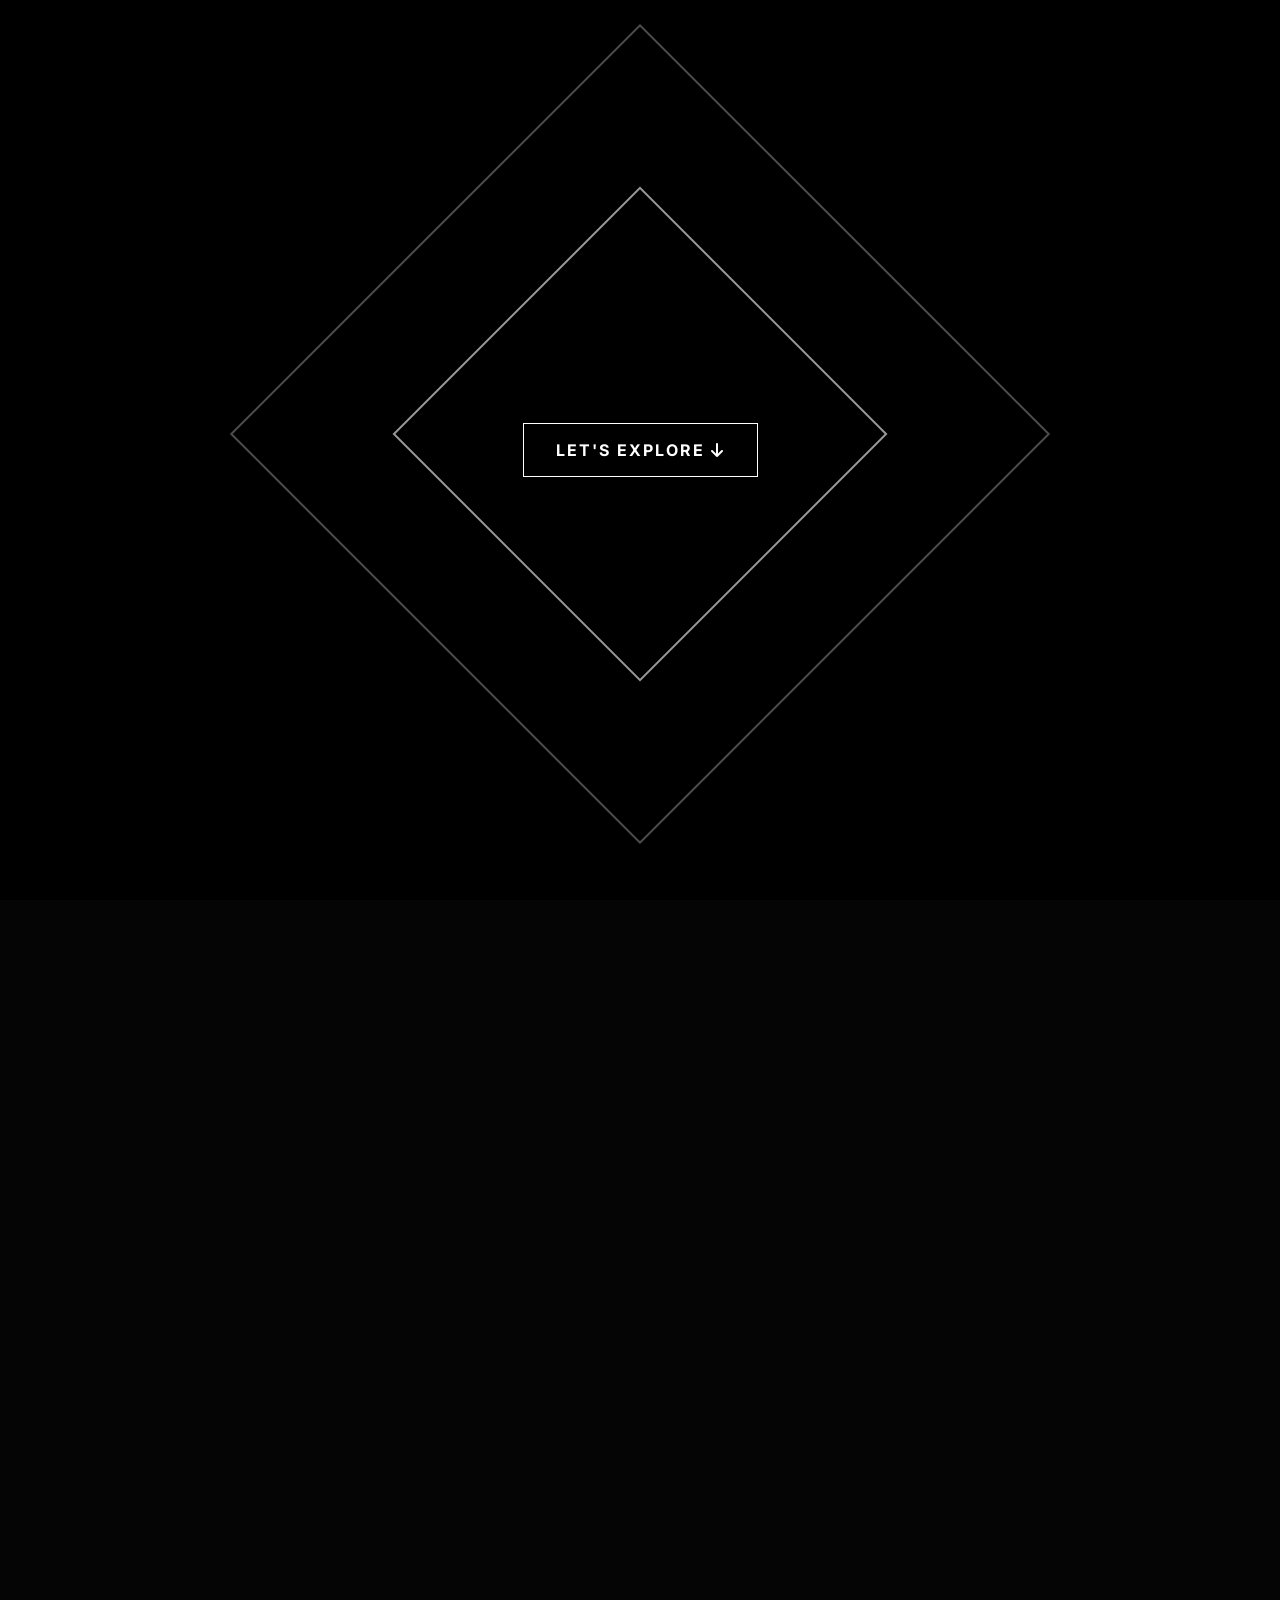
==== index.html @ 2e1646dc "Initial website upload" ====
<!DOCTYPE html>
<html lang="en">
<head>
  <meta charset="UTF-8">
  <meta name="viewport" content="width=device-width, initial-scale=1.0">
  <title>Science World Committee | SSGMCE</title>
  <link rel="preconnect" href="https://fonts.googleapis.com">
  <link rel="preconnect" href="https://fonts.gstatic.com" crossorigin>
  <link href="https://fonts.googleapis.com/css2?family=Inter:wght@300;400;700;900&display=swap" rel="stylesheet">
  <link rel="stylesheet" href="https://cdnjs.cloudflare.com/ajax/libs/font-awesome/6.4.0/css/all.min.css">
  <link rel="icon" type="image/jpeg" href="SW Logo.jpeg">
  <link rel="stylesheet" href="css/style.css">
</head>
<body>

  <!-- INTRO ANIMATION OVERLAY -->
  <div id="intro-overlay">
    <div class="intro-content">
      <div class="ring-container">
        <div class="ring ring-1"></div>
        <div class="ring ring-2"></div>
      </div>
      <button id="explore-btn">
        Let's Explore <i class="fas fa-arrow-down"></i>
      </button>
    </div>
  </div>

  <!-- MAIN SITE -->
  <div id="main-site" style="opacity: 0; pointer-events: none;">
    
    <!-- NAVIGATION -->
    <header>
      <div class="header-inner container">
        <div class="brand">
          <img src="https://z-cdn-media.chatglm.cn/files/b7ca6a47-f048-4c23-a2a1-96e12e2f1fa7.jpeg?auth_key=1870298744-bee02cce74674ecb83049422b8ecd4e4-0-40f780ec0bc13d60cdf6ac2f17cf4b11" alt="SW Logo">
          <span>Science World</span>
        </div>
        <nav>
          <ul>
            <li><a href="#about">About</a></li>
            <li><a href="#events">Events</a></li>
            <li><a href="gallery.html">Gallery</a></li>
            <li><a href="#resources">Resources</a></li>
            <li class="dropdown">
              <a href="members-2025-26.html">Members <i class="fas fa-chevron-down"></i></a>
              <ul class="dropdown-menu">
                <li><a href="members-2023-24.html">2023-2024</a></li>
                <li><a href="members-2024-25.html">2024-2025</a></li>
                <li><a href="members-2025-26.html">2025-2026</a></li>
              </ul>
            </li>
            <li><a href="#contact">Contact</a></li>
          </ul>
        </nav>
      </div>
    </header>

    <!-- HERO SECTION -->
    <section class="hero">
      <div class="container">
        <h1 id="hero-title">Science<br>World<br>Committee</h1>
        <p class="scroll-reveal">SSGMCE Shegaon • Student Driven Initiative</p>
        <div style="margin-top: 2rem;" class="scroll-reveal">
          <a href="#events" class="btn">Explore Events</a>
        </div>
      </div>
    </section>

    <!-- SUBTLE MARQUEE -->
    <div class="marquee-wrapper">
      <div class="container">
        <div class="marquee-content">
          INNOVATION &nbsp;•&nbsp; ENGINEERING &nbsp;•&nbsp; SCIENCE &nbsp;•&nbsp; TECHNOLOGY &nbsp;•&nbsp; SSGMCE &nbsp;•&nbsp; FUTURE &nbsp;•&nbsp;
          INNOVATION &nbsp;•&nbsp; ENGINEERING &nbsp;•&nbsp; SCIENCE &nbsp;•&nbsp; TECHNOLOGY &nbsp;•&nbsp; SSGMCE &nbsp;•&nbsp; FUTURE &nbsp;•&nbsp;
        </div>
      </div>
    </div>

    <!-- TIMELINE SECTION (FIXED SCREEN) -->
    <section class="timeline-section">
      <div class="timeline-viewport" aria-hidden="true">
        <!-- Slides -->
        <div class="timeline-slide active" style="background-image:url('member images/Year 2023.jpeg')"></div>
        <div class="timeline-slide" style="background-image:url('member images/Year 2024.jpeg')"></div>
        <div class="timeline-slide" style="background-image:url('member images/Year 2025.jpeg')"></div>
        <div class="timeline-slide" style="background-image:url('member images/Year 2026.jpeg')"></div>
        <div class="timeline-overlay"></div>
      </div>
      
      <div class="timeline-inner">
        <div class="timeline-year" id="timeline-year" aria-live="polite">2023</div>
        <div class="timeline-caption" id="timeline-caption">Senior year of 2023-2024 which was the batch of nurturing and developing the committee</div>
        
        <!-- HEXAGONAL LINE NAVIGATION -->
        <div class="timeline-nav">
          <div class="hexagon-track" id="hexagon-track">
            <div class="hexagon-item" data-year="2023"><span>2023</span></div>
            <div class="hexagon-item" data-year="2024"><span>2024</span></div>
            <div class="hexagon-item" data-year="2025"><span>2025</span></div>
            <div class="hexagon-item" data-year="2026"><span>2026</span></div>
          </div>
        </div>
      </div>
    </section>

    <div class="container">
      <div class="layout-grid">
        
        <!-- LEFT COLUMN -->
        <div class="main-content">
          
          <div id="about" class="scroll-reveal">
            <h2 class="section-title">About Us</h2>
            <p style="font-size: 1.2rem; max-width: 700px; color: #aaa; margin-bottom: 3rem; line-height: 1.6;">
              The Science World Committee is the bridge between theoretical concepts and practical engineering applications. We foster a culture of scientific curiosity, innovation, and technical excellence.
            </p>
          </div>

          <!-- EVENTS SECTION -->
          <h2 class="section-title scroll-reveal" id="events">Events</h2>
          <div class="events-grid">
            <div class="event-card scroll-reveal">
              <div class="event-img-wrapper"><img src="C:\Users\Om More\Documents\science-world-site\test\gallery\WhatsApp Image 2026-02-21 at 6.56.11 PM.jpeg" alt="Witmania"></div>
              <div class="event-info"><h4>Witmania</h4></div>
            </div>
            <div class="event-card scroll-reveal">
              <div class="event-img-wrapper"><img src="C:\Users\Om More\Documents\science-world-site\test\gallery\ChandrayanQuiz1.jpeg.png" alt="Chandrayan Quiz"></div>
              <div class="event-info"><h4>Chandrayan Quiz</h4></div>
            </div>
            <div class="event-card scroll-reveal">
              <div class="event-img-wrapper"><img src="C:\Users\Om More\Documents\science-world-site\test\gallery\Spaceonwheels.jpeg" alt="Space on wheels"></div>
              <div class="event-info"><h4>Space on Wheels</h4></div>
            </div>
            <div class="event-card scroll-reveal">
              <div class="event-img-wrapper"><img src="C:\Users\Om More\Documents\science-world-site\test\gallery\WhatsApp Image 2026-02-21 at 6.56.08 PM.jpeg" alt="Vigyanverse"></div>
              <div class="event-info"><h4>Vigyanverse</h4></div>
            </div>
            <div class="event-card scroll-reveal">
              <div class="event-img-wrapper"><img src="C:\Users\Om More\Documents\science-world-site\test\gallery\Chandrayanquiz.jpeg" alt="Science Trivia"></div>
              <div class="event-info"><h4>Science Trivia</h4></div>
            </div>
            <div class="event-card scroll-reveal">
              <div class="event-img-wrapper"><img src="C:\Users\Om More\Documents\science-world-site\test\gallery\laser-green-1.jpeg" alt="Photon Fest"></div>
              <div class="event-info"><h4>Photon Fest</h4></div>
            </div>
            <div class="event-card scroll-reveal">
              <div class="event-img-wrapper"><img src="C:\Users\Om More\Documents\science-world-site\test\gallery\Pratyaksh.jpeg" alt="Pratyaksh"></div>
              <div class="event-info"><h4>Pratyaksh: from theory to practical</h4></div>
            </div>
            <div class="event-card scroll-reveal">
              <div class="event-img-wrapper"><img src="C:\Users\Om More\Documents\science-world-site\test\gallery\Pratibimb.jpeg" alt="Pratibimb"></div>
              <div class="event-info"><h4>Pratibimb</h4></div>
            </div>
          </div>

        </div>

        <!-- RIGHT COLUMN: SIDEBAR -->
        <div class="sidebar">
          <div class="sidebar-section scroll-reveal">
            <h3 class="sidebar-title">Notices</h3>
            <div class="notice-list">
              <div class="notice-item">
                <span class="notice-date">Feb 28, 2026</span>
                <a href="#">Release of podcast ORBIT OF IDEAS episode 1. Only on spotify.</a>
              </div>
              <div class="notice-item">
                <span class="notice-date">Feb 28, 2026</span>
              <a href="#">Results of the Photography Competition PRATIBIMB.</a>
              </div>
            </div>
          </div>

          <div class="sidebar-section scroll-reveal" id="resources">
            <h3 class="sidebar-title">Resources</h3>
            <div class="link-list">
              <a href="#"><span>Annual Report 25-26</span> <i class="fas fa-arrow-right"></i></a>
              <a href="#"><span>Feedback Form</span> <i class="fas fa-arrow-right"></i></a>
            </div>
          </div>

          <div class="sidebar-section scroll-reveal" id="contact">
            <h3 class="sidebar-title">Get in Touch</h3>
            <p style="margin-bottom: 1rem; color: var(--muted);">Shegaon, Maharashtra</p>
            <a href="mailto:scienceworld@ssgmce.ac.in" style="font-weight: 700; text-decoration: underline; color: #fff;">scienceworld@ssgmce.ac.in</a>
            <div style="margin-top: 1rem;">
              <a href="https://www.instagram.com/scienceworld_ssgmce" target="_blank" style="margin-right: 1rem; color: #fff;">
                <i class="fab fa-instagram"></i> @scienceworld_ssgmce
              </a>
              <br>
              <a href="https://www.linkedin.com/company/science-world-ssgmce" target="_blank" style="color: #fff;">
                <i class="fab fa-linkedin"></i> Science_World_ssgmce
              </a>
            </div>
          </div>
        </div>
      </div>
    </div>

    <!-- FOOTER -->
    <footer>
      <div class="brand" style="justify-content: center; margin-bottom: 2rem;">SCIENCE WORLD</div>
      <div class="footer-links">
        <a href="#">Home</a>
        <a href="#about">About</a>
        <a href="#events">Events</a>
        <a href="gallery.html">Gallery</a>
        <a href="members.html">Team</a>
        <a href="#contact">Contact</a>
      </div>
      <p style="font-size: 0.8rem; color: #555;">&copy; 2026 Science World Committee. <br>
         Exploring Today, Engineering Tomorrow.</p>
    </footer>
  </div>

  <!-- SCRIPTS -->
  <script>
    // --- 1. INTRO ANIMATION LOGIC ---
    const overlay = document.getElementById('intro-overlay');
    const mainSite = document.getElementById('main-site');
    const exploreBtn = document.getElementById('explore-btn');
    const rings = document.querySelector('.ring-container');
    
    exploreBtn.addEventListener('click', () => {
      rings.style.opacity = '0';
      exploreBtn.style.opacity = '0';
      setTimeout(() => {
        overlay.style.opacity = '0';
        overlay.style.visibility = 'hidden';
        mainSite.style.opacity = '1';
        mainSite.style.pointerEvents = 'all';
        triggerHeroAnimation();
      }, 600);
    });

    // --- 2. HERO TEXT SCRAMBLE ANIMATION ---
    function triggerHeroAnimation(){
      const el = document.getElementById('hero-title');
      el.style.opacity = '1';
      const textLines = ["Science", "World", "Committee"];
      const chars = "ABCDEFGHIJKLMNOPQRSTUVWXYZ0123456789@#$%";
      let iteration = 0;
      
      const interval = setInterval(() => {
         el.innerHTML = textLines.map((line, lineIndex) => {
            return line.split("").map((char, charIndex) => {
                if(iteration > (charIndex + lineIndex * 5)) return line[charIndex];
                return chars[Math.floor(Math.random() * chars.length)];
            }).join("");
         }).join("<br>");
         if(iteration > 50){ clearInterval(interval); el.innerHTML = textLines.join("<br>"); }
         iteration += 1;
      }, 30);
    }

    // --- 3. SCROLL REVEAL ANIMATION ---
    function revealOnScroll() {
      const reveals = document.querySelectorAll('.scroll-reveal');
      const windowHeight = window.innerHeight;
      reveals.forEach(element => {
        const elementTop = element.getBoundingClientRect().top;
        if (elementTop < windowHeight - 150) element.classList.add('active');
      });
    }
    window.addEventListener('scroll', revealOnScroll);
    revealOnScroll();

    // --- 4. TIMELINE LOGIC (FIXED SCREEN WITH ROTATING HEXAGONS) ---
    (function(){
      const frames = [
        { year: 2023, caption: 'Senior year of 2023-2024 which was the batch of nurturing and developing the committee' },
        { year: 2024, caption: 'Growth: workshops, partnerships and expanded projects.' },
        { year: 2025, caption: 'Maturation: large-scale festivals and competitions.' },
        { year: 2026, caption: 'Future: research, cross-campus collaboration and scale.' }
      ];

      const slides = Array.from(document.querySelectorAll('.timeline-slide'));
      const yearEl = document.getElementById('timeline-year');
      const captionEl = document.getElementById('timeline-caption');
      const section = document.querySelector('.timeline-section');
      const hexItems = document.querySelectorAll('.hexagon-item');
      const hexTrack = document.getElementById('hexagon-track');

      function clamp(v, a, b){ return Math.max(a, Math.min(b, v)); }
      
      function setActive(index){
        // Slide Opacity
        slides.forEach((s,i)=> s.classList.toggle('active', i===index));
        
        // Text
        if(frames[index]) captionEl.textContent = frames[index].caption;

        // Hexagon Animation
        hexItems.forEach((h, i) => {
          if(i === index) {
            h.classList.add('active');
          } else {
            h.classList.remove('active');
          }
        });

        // Move Track to center active item
        // Each item is approx 90px wide + 20px gap = 110px
        // Center offset = -(index * 110) + (50vw - 45px)
        if(hexTrack) {
          const itemWidth = 90; // approximate width
          const offset = (index * 110); 
          hexTrack.style.transform = `translateX(calc(50vw - 55px - ${offset}px))`;
        }
      }

      function update(){
        if(!section) return;
        const rect = section.getBoundingClientRect();
        const vh = window.innerHeight || document.documentElement.clientHeight;
        
        // Calculate progress only when section is in view
        const total = Math.max(1, rect.height - vh);
        const progress = clamp((-rect.top) / total, 0, 1);

        // Update Year Counter
        const startYear = frames[0].year;
        const endYear = frames[frames.length-1].year;
        yearEl.textContent = Math.floor(startYear + (endYear - startYear) * progress);

        // Update Slide and Hexagons
        const slideIndex = Math.min(Math.floor(progress * frames.length), frames.length - 1);
        setActive(slideIndex);
      }

      function loop(){ update(); requestAnimationFrame(loop); }
      if(slides.length) setActive(0);
      requestAnimationFrame(loop);
      window.addEventListener('resize', update, { passive: true });
    })();
  </script>
</body>
</html>
---- css/style.css ----
/* --- BASE STYLES --- */
:root {
  --bg: #050505;
  --surface: #111111;
  --text: #f0f0f0;
  --muted: #888888;
  --accent: #ffffff;
  --border: #222222;
  --font-main: 'Inter', sans-serif;
}

* { box-sizing: border-box; margin: 0; padding: 0; }
html { scroll-behavior: smooth; }
body { font-family: var(--font-main); background-color: var(--bg); color: var(--text); line-height: 1.5; overflow-x: hidden; }
a { color: inherit; text-decoration: none; }
img { max-width: 100%; display: block; }
.container { max-width: 1200px; margin: 0 auto; padding: 0 2rem; position: relative; z-index: 2; }

/* --- SCROLL REVEAL ANIMATION --- */
.scroll-reveal { opacity: 0; transform: translateY(50px); transition: all 0.8s cubic-bezier(0.2, 0.8, 0.2, 1); }
.scroll-reveal.active { opacity: 1; transform: translateY(0); }

/* --- INTRO ANIMATION --- */
#intro-overlay { position: fixed; top: 0; left: 0; width: 100%; height: 100vh; background-color: #000; z-index: 9999; display: flex; justify-content: center; align-items: center; transition: opacity 0.8s ease, visibility 0.8s ease; }
#intro-overlay.hidden { opacity: 0; visibility: hidden; pointer-events: none; }
.intro-content { position: relative; display: flex; flex-direction: column; justify-content: center; align-items: center; text-align: center; }
.ring-container { position: relative; width: 200px; height: 200px; margin-bottom: 2rem; transition: opacity 0.6s ease; }
.ring { position: absolute; top: 50%; left: 50%; transform: translate(-50%, -50%); border: 2px solid rgba(255, 255, 255, 0.3); transition: all 0.5s; }
.ring-1 { width: 580px; height: 580px; transform: translate(-50%, -50%) rotate(45deg); animation: spin 10s linear infinite; }
.ring-2 { width: 350px; height: 350px; transform: translate(-50%, -50%) rotate(45deg); animation: spin-reverse 7s linear infinite; border-color: rgba(255, 255, 255, 0.6); }
@keyframes spin { 0% { transform: translate(-50%, -50%) rotate(0deg); } 100% { transform: translate(-50%, -50%) rotate(360deg); } }
@keyframes spin-reverse { 0% { transform: translate(-50%, -50%) rotate(0deg); } 100% { transform: translate(-50%, -50%) rotate(-360deg); } }
#explore-btn { background: transparent; color: #fff; border: 1px solid #fff; padding: 1rem 2rem; font-family: var(--font-main); font-weight: 700; font-size: 1rem; cursor: pointer; text-transform: uppercase; letter-spacing: 2px; transition: all 0.3s; z-index: 10; position: fixed; }
#explore-btn:hover { background: #fff; color: #000; box-shadow: 0 0 20px rgba(255,255,255, 0.5); }

/* --- HEADER --- */
header { position: fixed; top: 0; left: 0; width: 100%; z-index: 1000; padding: 1rem 0; background: rgba(5, 5, 5, 0.85); backdrop-filter: blur(10px); border-bottom: 1px solid rgba(255,255,255,0.05); }
.header-inner { display: flex; justify-content: space-between; align-items: center; }
.brand { display: flex; align-items: center; gap: 0.75rem; font-weight: 700; letter-spacing: -0.5px; }
.brand img { width: 40px; height: 40px; border-radius: 50%; border: 2px solid var(--text); filter: grayscale(100%); }
nav ul { display: flex; list-style: none; gap: 2rem; }
nav a { font-size: 0.9rem; color: var(--muted); transition: color 0.3s; font-weight: 500; }
nav a:hover, nav a.active { color: var(--text); }

/* --- DROPDOWN MENU --- */
.dropdown { position: relative; }
.dropdown > a i { margin-left: 0.5rem; font-size: 0.75rem; transition: transform 0.3s ease; }
.dropdown:hover > a i { transform: rotate(180deg); }
.dropdown-menu { position: absolute; top: 100%; left: 0; background: rgba(17, 17, 17, 0.95); border: 1px solid var(--border); border-top: none; list-style: none; min-width: 150px; opacity: 0; visibility: hidden; transform: translateY(-10px); transition: all 0.3s ease; backdrop-filter: blur(10px); margin-top: 0.5rem; padding: 0.5rem 0; z-index: 1001; display: flex; flex-direction: column; }
.dropdown:hover .dropdown-menu { opacity: 1; visibility: visible; transform: translateY(0); }
.dropdown-menu li { padding: 0; }
.dropdown-menu a { display: block; padding: 0.6rem 1.2rem; color: var(--muted); transition: all 0.2s ease; font-size: 0.75rem; white-space: nowrap; }
.dropdown-menu a:hover { color: var(--text); background-color: rgba(255, 255, 255, 0.05); }
.btn { background: var(--accent); color: #000; padding: 0.6rem 1.5rem; border-radius: 2px; font-weight: 700; text-transform: uppercase; font-size: 0.8rem; letter-spacing: 0.5px; transition: all 0.3s; border: 1px solid #fff; }
.btn:hover { background: transparent; color: #fff; }

/* --- HERO --- */
.hero { height: 80vh; display: flex; align-items: center; position: relative; background: radial-gradient(circle at top right, #1a1a1a, #050505); }
.hero h1 { font-size: clamp(3rem, 10vw, 7rem); line-height: 0.9; font-weight: 900; letter-spacing: -2px; margin-bottom: 1rem; color: #fff; opacity: 0; }
.hero p { font-size: 1.1rem; color: var(--muted); letter-spacing: 1px; text-transform: uppercase; }

/* --- MARQUEE --- */
.marquee-wrapper { padding-top: 80px; background: var(--surface); overflow: hidden; border-bottom: 1px solid var(--border); padding-bottom: 1rem; }
.marquee-content { display: flex; white-space: nowrap; animation: marquee 20s linear infinite; font-size: 0.9rem; color: var(--muted); font-weight: 500; }
@keyframes marquee { 0% { transform: translateX(0); } 100% { transform: translateX(-50%); } }

/* --- TIMELINE SECTION --- */
.timeline-section { position: relative; height: 400vh; background: #000; }
.timeline-viewport { position: sticky; top: 0; height: 100vh; width: 100%; overflow: hidden; }
.timeline-slide { position: absolute; top: 0; left: 0; width: 100%; height: 100%; background-size: cover; background-position: center; opacity: 0; transition: opacity 1s ease; }
.timeline-slide.active { opacity: 1; }
.timeline-inner { position: sticky; top: 0; height: 100vh; display: flex; flex-direction: column; justify-content: center; padding: 2rem; color: #fff; }
.timeline-year { font-size: 12vw; font-weight: 900; line-height: 1; opacity: 0.8; color: #130b0b; }
.timeline-caption { font-size: 1.5rem; max-width: 500px; margin-top: 1rem; border-left: 3px solid #150f0f; padding-left: 1rem; color: #0a0606; }

/* HEXAGON NAV */
.timeline-nav {
  position: absolute;
  bottom: 60px;
  left: 0;
  width: 100%;
  height: 100px;
  display: flex;
  justify-content: center;
  align-items: center;
  overflow: hidden;
  mask-image: linear-gradient(to right, transparent, black 20%, black 80%, transparent);
  -webkit-mask-image: linear-gradient(to right, transparent, black 20%, black 80%, transparent);
}

.hexagon-track {
  display: flex;
  gap: 20px;
  transition: transform 0.6s cubic-bezier(0.25, 1, 0.5, 1);
}

.hexagon-item {
  width: 80px;
  height: 92px;
  background-color: var(--surface);
  color: var(--muted);
  display: flex;
  justify-content: center;
  align-items: center;
  font-weight: 700;
  font-size: 1rem;
  clip-path: polygon(50% 0%, 100% 25%, 100% 75%, 50% 100%, 0% 75%, 0% 25%);
  flex-shrink: 0;
  transition: all 0.4s ease;
  cursor: default;
  position: relative;
}

.hexagon-item span { position: relative; z-index: 2; }

.hexagon-item.active {
  background-color: #fff;
  color: #000;
  transform: scale(1.2) rotate(0deg); 
  animation: hexRotate 0.8s ease-out;
}

@keyframes hexRotate {
  0% { transform: scale(1.0) rotate(0deg); }
  50% { transform: scale(1.3) rotate(180deg); }
  100% { transform: scale(1.2) rotate(360deg); }
}

/* --- LAYOUT GRID --- */
.layout-grid { display: grid; grid-template-columns: 1fr 350px; gap: 4rem; padding: 4rem 0; }
@media (max-width: 900px) { .layout-grid { grid-template-columns: 1fr; } nav ul { display: none; } }
.main-content { min-width: 0; }
.section-title { font-size: 2rem; font-weight: 700; margin-bottom: 2rem; border-bottom: 1px solid var(--border); padding-bottom: 0.5rem; display: inline-block; color: #fff; }

/* --- EVENTS GRID --- */
.events-grid { display: grid; grid-template-columns: repeat(auto-fit, minmax(250px, 1fr)); gap: 1.5rem; margin-bottom: 4rem; }
.event-card { background: var(--surface); border: 1px solid var(--border); overflow: hidden; transition: all 0.3s ease; }
.event-card:hover { border-color: #fff; transform: translateY(-5px); }
.event-img-wrapper { height: 180px; overflow: hidden; }
.event-img-wrapper img { width: 100%; height: 100%; object-fit: cover; filter: grayscale(100%); transition: filter 0.4s ease, transform 0.4s ease; }
.event-card:hover .event-img-wrapper img { filter: grayscale(0%); transform: scale(1.05); }
.event-info { padding: 1.5rem; }
.event-info h4 { font-size: 1.1rem; font-weight: 700; color: #fff; margin: 0; }

/* Sidebar */
.sidebar-section { background: var(--surface); border: 1px solid var(--border); padding: 1.5rem; margin-bottom: 2rem; }
.sidebar-title { font-size: 1rem; text-transform: uppercase; letter-spacing: 1px; border-bottom: 1px solid var(--border); padding-bottom: 0.75rem; margin-bottom: 1rem; font-weight: 700; color: #fff; }
.notice-item { margin-bottom: 1rem; border-bottom: 1px solid rgba(255,255,255,0.05); padding-bottom: 0.5rem; }
.notice-date { font-size: 0.75rem; color: #fff; display: block; margin-bottom: 0.25rem; }
.notice-item a { font-size: 0.9rem; color: #ccc; }
.notice-item a:hover { color: #fff; }
.link-list a { display: flex; justify-content: space-between; align-items: center; padding: 0.75rem 0; border-bottom: 1px solid rgba(255,255,255,0.05); font-size: 0.9rem; color: #ccc; }
.link-list a:hover { color: #fff; }

/* --- MEMBERS PAGE STYLES --- */
.page-header { padding-top: 120px; padding-bottom: 4rem; text-align: center; background: #000; }
.page-header h1 { font-size: 4rem; font-weight: 900; margin-bottom: 1rem; color: #fff; }
.page-header p { color: var(--muted); }

.mentors-section, .members-section { padding: 4rem 0; }
.mentors-grid, .members-grid { display: grid; grid-template-columns: repeat(auto-fit, minmax(200px, 1fr)); gap: 2rem; }
.team-category { font-size: 1.5rem; font-weight: 700; margin: 3rem 0 1.5rem; border-left: 4px solid #fff; padding-left: 1rem; color: var(--muted); }

.mentor-card, .member-card { background: var(--surface); border: 1px solid var(--border); padding: 2rem 1.5rem; text-align: center; transition: all 0.3s ease; }
.mentor-card:hover, .member-card:hover { border-color: #fff; }

.mentor-img, .member-img { width: 120px; height: 120px; border-radius: 50%; margin: 0 auto 1.5rem; object-fit: cover; object-position: center top; border: 2px solid #333; background-color: #000; }

.mentor-name, .member-name { font-size: 1.1rem; font-weight: 700; margin-bottom: 0.25rem; color: #fff; }
.mentor-role, .member-dept { color: var(--muted); font-size: 0.9rem; text-transform: uppercase; letter-spacing: 0.5px; }

/* --- FULL GALLERY PAGE --- */
.gallery-page-section { padding: 4rem 0; }
.gallery-page-grid { display: grid; grid-template-columns: repeat(auto-fit, minmax(300px, 1fr)); gap: 1.5rem; }
.gallery-item-full { overflow: hidden; border: 1px solid var(--border); transition: all 0.3s ease; }
.gallery-item-full img { width: 100%; height: 100%; object-fit: cover; filter: grayscale(100%); transition: all 0.5s ease; }
.gallery-item-full:hover { border-color: #fff; }
.gallery-item-full:hover img { filter: grayscale(0%); transform: scale(1.05); }

/* --- FOOTER --- */
footer { background: #000; padding: 4rem 2rem; text-align: center; border-top: 1px solid var(--border); margin-top: 4rem; }
.footer-links { display: flex; justify-content: center; gap: 2rem; margin-bottom: 2rem; flex-wrap: wrap; }
.footer-links a { color: var(--muted); font-size: 0.9rem; }
.footer-links a:hover { color: #fff; }
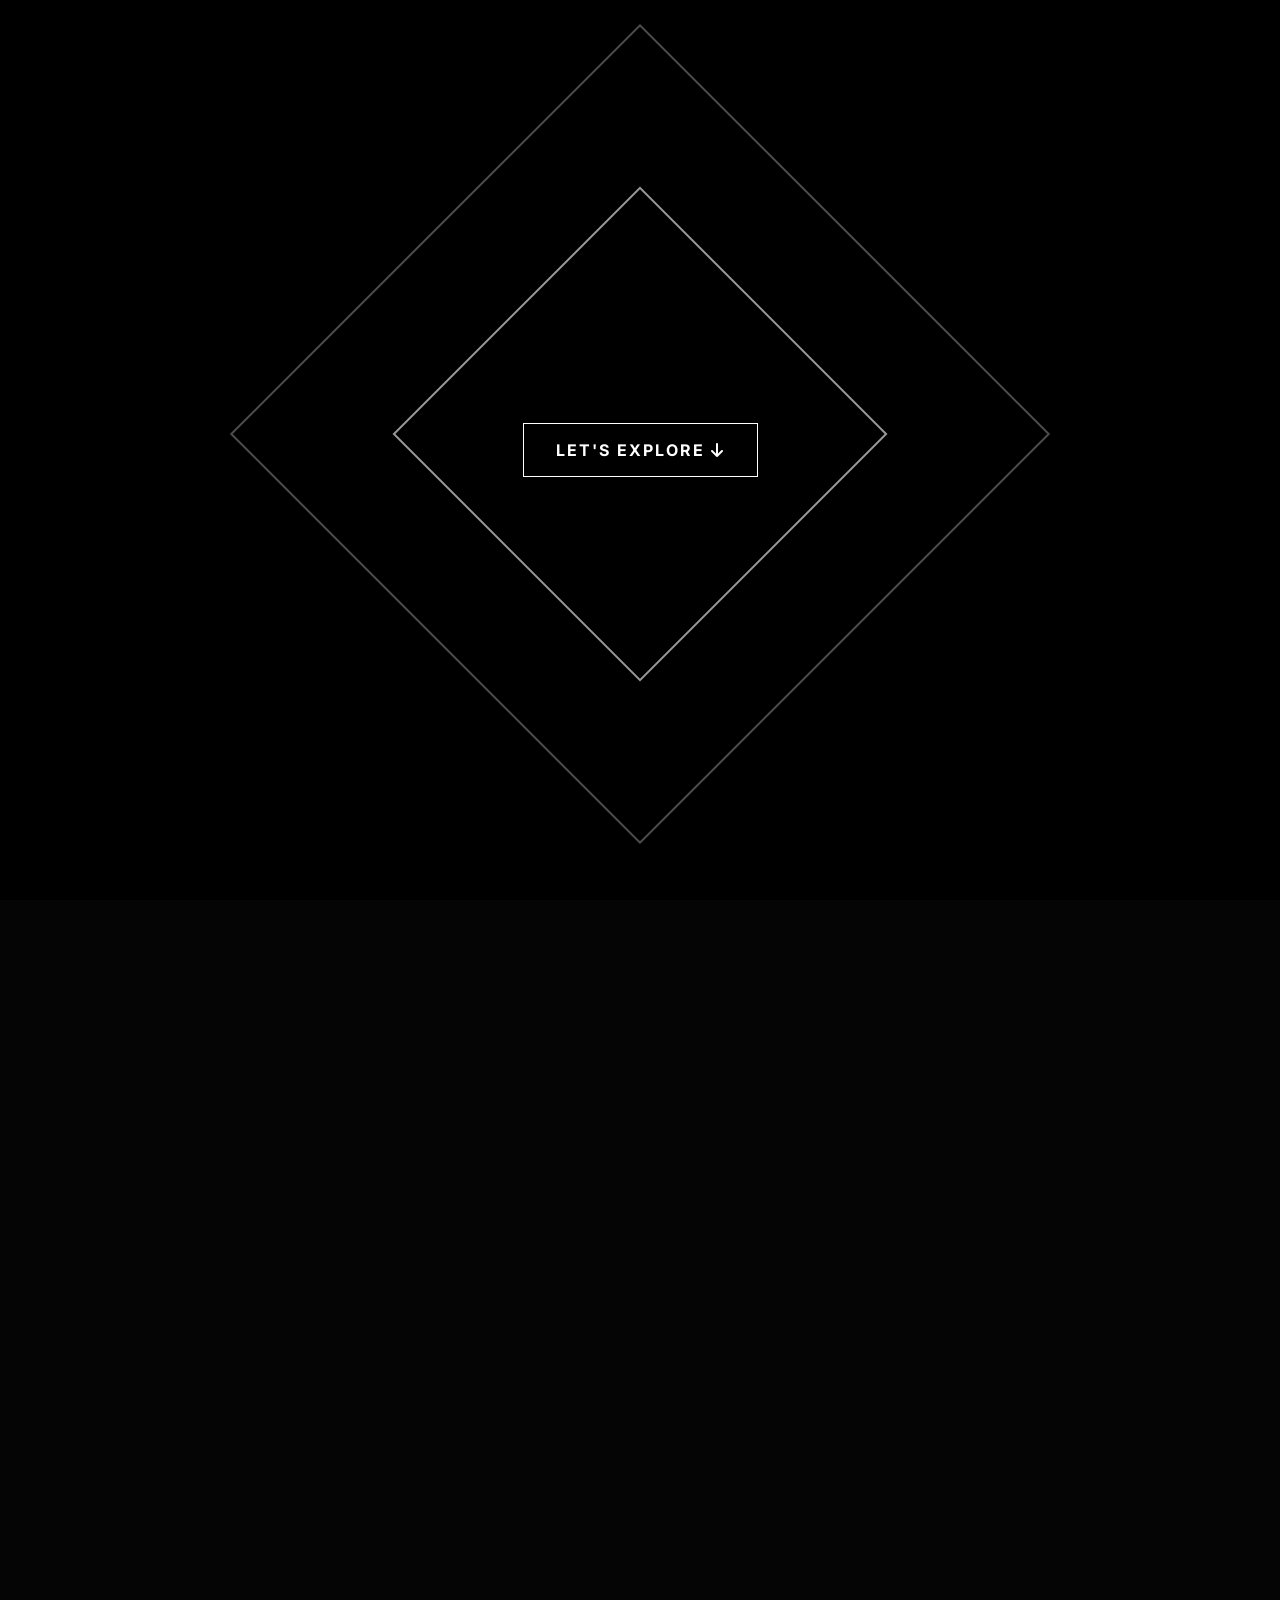
==== commit 4fb9eee0: "more changes" ====
--- a/index.html
+++ b/index.html
@@ -60,7 +60,7 @@
     <section class="hero">
       <div class="container">
         <h1 id="hero-title">Science<br>World<br>Committee</h1>
-        <p class="scroll-reveal">SSGMCE Shegaon • Student Driven Initiative</p>
+        <p class="scroll-reveal">SSGMCE Shegaon • Student Driven Initiative By the First Year Students</p>
         <div style="margin-top: 2rem;" class="scroll-reveal">
           <a href="#events" class="btn">Explore Events</a>
         </div>
@@ -113,7 +113,7 @@
           <div id="about" class="scroll-reveal">
             <h2 class="section-title">About Us</h2>
             <p style="font-size: 1.2rem; max-width: 700px; color: #aaa; margin-bottom: 3rem; line-height: 1.6;">
-              The Science World Committee is the bridge between theoretical concepts and practical engineering applications. We foster a culture of scientific curiosity, innovation, and technical excellence.
+              SCIENCE WORLD is a committee of science enthusiasts of SSGMCE, Shegaon. We believe in nurturing an environment that excites everyone to see science through the lens of curiosity, exploration and application. We unleash the authentic nature of science to everyone through various events, activities, riddles, memes, analogies and animations that reflect our vision, "Doing science rather than reading science." Our aim is to help everyone in experiencing the magic of science by implementing it in our daily life. Join us on our journey to experience the vast universe of science, to skyrocket your wisdom.
             </p>
           </div>
 
--- a/css/style.css
+++ b/css/style.css
@@ -169,6 +169,18 @@
 .mentor-name, .member-name { font-size: 1.1rem; font-weight: 700; margin-bottom: 0.25rem; color: #fff; }
 .mentor-role, .member-dept { color: var(--muted); font-size: 0.9rem; text-transform: uppercase; letter-spacing: 0.5px; }
 
+.member-card-image {
+  width: 100%;
+  height: 200px;
+  object-fit: contain; /* Adjusts the image to fit within the container while maintaining its aspect ratio */
+}
+
+.member-card-image img {
+  width: 100%;
+  height: 100%;
+  object-fit: contain;
+}
+
 /* --- FULL GALLERY PAGE --- */
 .gallery-page-section { padding: 4rem 0; }
 .gallery-page-grid { display: grid; grid-template-columns: repeat(auto-fit, minmax(300px, 1fr)); gap: 1.5rem; }
